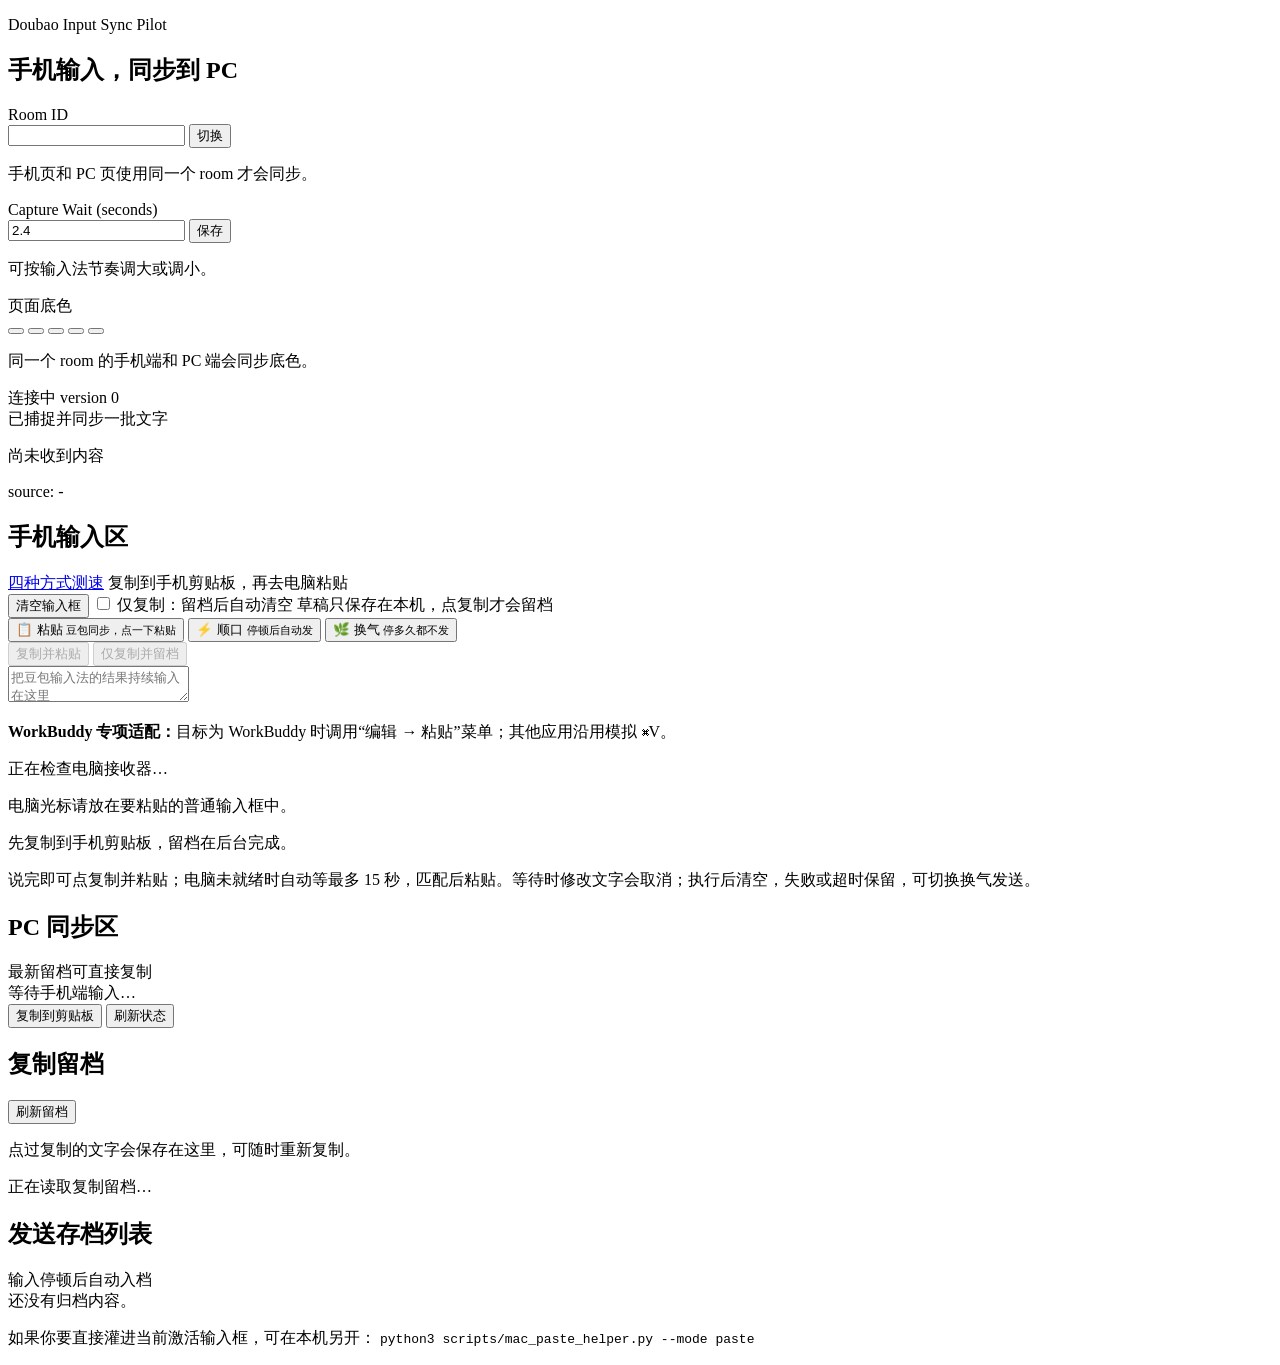
==== app/static/index.html @ 6bea4665 "Publish audited source snapshot with safe local defaults" ====
<!DOCTYPE html>
<html lang="zh-CN">
  <head>
    <meta charset="utf-8">
    <meta name="viewport" content="width=device-width, initial-scale=1">
    <title>Doubao Input Sync Pilot</title>
    <link rel="stylesheet" href="__BASE_PATH__/assets/styles.css?v=paste-clear-261011">
  </head>
  <body>
    <main class="page-shell">
      <section class="panel hero">
        <p class="eyebrow">Doubao Input Sync Pilot</p>
        <h1 id="page-title">手机输入，同步到 PC</h1>
        <p id="page-subtitle" class="subtitle"></p>
        <div id="claim-warning" class="claim-warning" hidden></div>
      </section>

      <section class="panel grid">
        <div class="card">
          <label for="room-input">Room ID</label>
          <div class="inline-row">
            <input id="room-input" type="text" autocomplete="off">
            <button id="reconnect-button" type="button">切换</button>
          </div>
          <p class="hint">手机页和 PC 页使用同一个 room 才会同步。</p>
        </div>

        <div class="card">
          <label for="archive-idle-input">Capture Wait (seconds)</label>
          <div class="inline-row">
            <input id="archive-idle-input" type="number" min="0.5" step="0.1" value="2.4">
            <button id="save-settings-button" type="button">保存</button>
          </div>
          <p class="hint" id="settings-status">可按输入法节奏调大或调小。</p>
        </div>

        <div class="card">
          <label>页面底色</label>
          <div id="theme-picker" class="theme-picker" role="radiogroup" aria-label="页面底色">
            <button class="theme-swatch" type="button" data-theme="warm" aria-label="暖橙" title="暖橙"></button>
            <button class="theme-swatch" type="button" data-theme="green" aria-label="青绿" title="青绿"></button>
            <button class="theme-swatch" type="button" data-theme="blue" aria-label="蓝灰" title="蓝灰"></button>
            <button class="theme-swatch" type="button" data-theme="rose" aria-label="玫瑰" title="玫瑰"></button>
            <button class="theme-swatch" type="button" data-theme="slate" aria-label="深灰" title="深灰"></button>
          </div>
          <p class="hint" id="theme-status">同一个 room 的手机端和 PC 端会同步底色。</p>
        </div>

        <div class="card">
          <div class="status-row">
            <span class="status-chip" id="connection-status">连接中</span>
            <span id="version-badge">version 0</span>
          </div>
          <div id="sync-flash" class="sync-flash" aria-live="polite">已捕捉并同步一批文字</div>
          <p class="meta-line" id="updated-at">尚未收到内容</p>
          <p class="meta-line" id="source-line">source: -</p>
        </div>
      </section>

      <section class="panel" id="mobile-panel">
        <div class="panel-header">
          <h2>手机输入区</h2>
          <a href="__BASE_PATH__/debug/latency?session=latency-261010-1500">四种方式测速</a>
          <span class="hint" id="mobile-panel-hint">复制到手机剪贴板，再去电脑粘贴</span>
        </div>
        <div class="inline-row actions mobile-toolbar">
          <button id="clear-button" type="button">清空输入框</button>
          <button id="restore-last-button" class="secondary-button" type="button" hidden>恢复刚才内容</button>
          <label class="toggle-label" for="auto-clear-toggle">
            <input id="auto-clear-toggle" type="checkbox">
            <span id="auto-clear-label">仅复制：留档后自动清空</span>
          </label>
          <span id="save-state" class="hint" aria-live="polite">草稿只保存在本机，点复制才会留档</span>
        </div>
        <div class="composer-shell" id="composer-shell" data-capture-mode="clipboard">
          <div class="capture-mode-bar">
            <div class="mode-switcher" role="group" aria-label="输入模式">
              <button id="clipboard-mode-button" class="mode-option is-selected" type="button" aria-pressed="true">
                <span>📋 粘贴</span>
                <small>豆包同步，点一下粘贴</small>
              </button>
              <button id="auto-mode-button" class="mode-option" type="button" aria-pressed="false">
                <span>⚡ 顺口</span>
                <small>停顿后自动发</small>
              </button>
              <button id="manual-mode-button" class="mode-option" type="button" aria-pressed="false">
                <span>🌿 换气</span>
                <small>停多久都不发</small>
              </button>
            </div>
            <button id="manual-send-button" class="manual-send-button" type="button" hidden>
              说完了，发送
            </button>
            <div id="clipboard-buttons" class="clipboard-buttons">
              <button id="copy-paste-button" class="manual-send-button" type="button" disabled>
                复制并粘贴
              </button>
              <button id="copy-archive-button" class="secondary-button" type="button" disabled>
                仅复制并留档
              </button>
            </div>
          </div>
          <textarea id="mobile-editor" placeholder="把豆包输入法的结果持续输入在这里"></textarea>
          <div id="clipboard-actions" class="clipboard-actions">
            <p class="copy-status"><strong>WorkBuddy 专项适配：</strong>目标为 WorkBuddy 时调用“编辑 → 粘贴”菜单；其他应用沿用模拟 ⌘V。</p>
            <p id="signal-receiver-status" class="copy-status" role="status" aria-live="polite">正在检查电脑接收器…</p>
            <p id="signal-action-status" class="copy-status" role="status" aria-live="polite">电脑光标请放在要粘贴的普通输入框中。</p>
            <p id="copy-status" class="copy-status" role="status" aria-live="polite">先复制到手机剪贴板，留档在后台完成。</p>
          </div>
          <p id="capture-mode-hint" class="capture-mode-hint">说完即可点复制并粘贴；电脑未就绪时自动等最多 15 秒，匹配后粘贴。等待时修改文字会取消；执行后清空，失败或超时保留，可切换换气发送。</p>
        </div>
      </section>

      <section class="panel" id="pc-panel">
        <div class="panel-header">
          <h2>PC 同步区</h2>
          <span class="hint" id="pc-panel-hint">最新留档可直接复制</span>
        </div>
        <div id="pc-output" class="output-box">等待手机端输入…</div>
        <div class="inline-row actions">
          <button id="copy-button" type="button">复制到剪贴板</button>
          <button id="refresh-button" type="button">刷新状态</button>
        </div>
      </section>

      <section class="panel" id="copy-history-panel">
        <div class="panel-header">
          <h2>复制留档</h2>
          <div class="inline-row">
            <button id="copy-history-refresh-button" class="secondary-button" type="button">刷新留档</button>
            <button id="retry-copy-archive-button" class="secondary-button" type="button" hidden>重试留档</button>
          </div>
        </div>
        <p id="copy-queue-status" class="hint" role="status" aria-live="polite">点过复制的文字会保存在这里，可随时重新复制。</p>
        <div id="copy-history-list" class="history-list">
          <div class="history-empty">正在读取复制留档…</div>
        </div>
      </section>

      <section class="panel" id="history-panel">
        <div class="panel-header">
          <h2>发送存档列表</h2>
          <span class="hint" id="archive-hint">输入停顿后自动入档</span>
        </div>
        <div id="history-list" class="history-list">
          <div class="history-empty">还没有归档内容。</div>
        </div>
        <p class="hint">
          如果你要直接灌进当前激活输入框，可在本机另开：
          <code>python3 scripts/mac_paste_helper.py --mode paste</code>
        </p>
      </section>
    </main>

    <script>window.__APP_BASE_PATH__ = "__BASE_PATH__";</script>
    <script src="__BASE_PATH__/assets/client.js?v=verified-paste-261012"></script>
  </body>
</html>
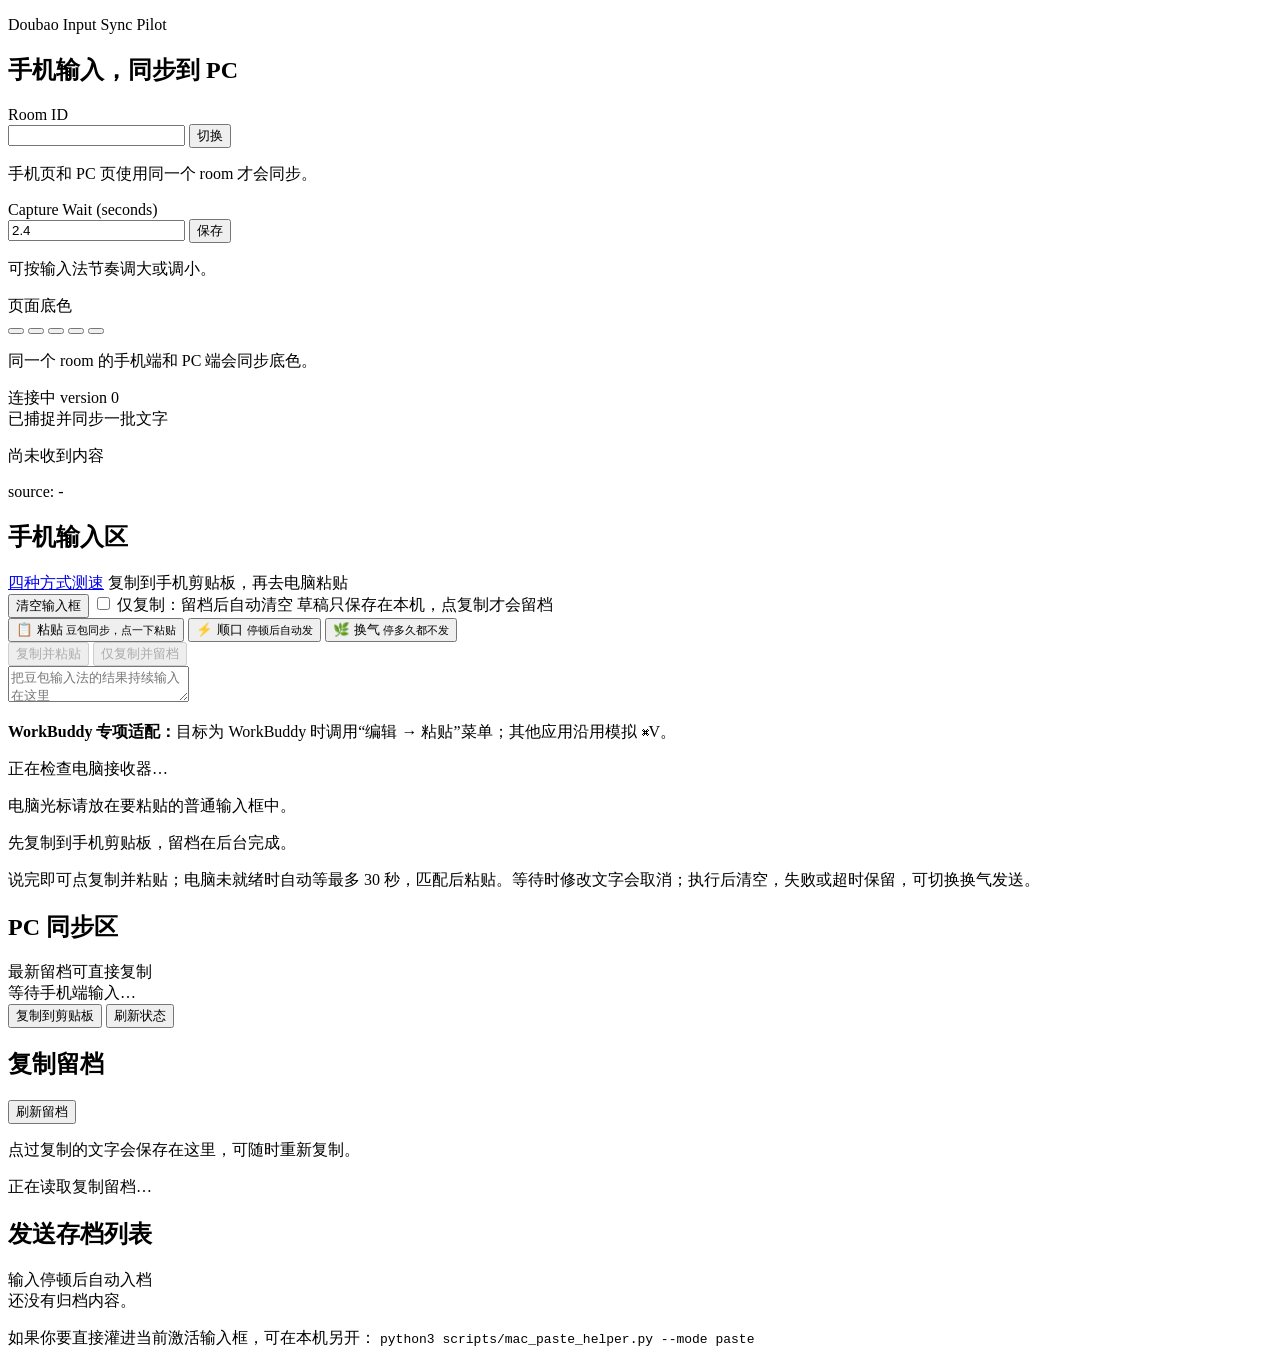
==== commit 6e64d74a: "Allow bounded recovery and longer text paste timeouts" ====
--- a/app/static/index.html
+++ b/app/static/index.html
@@ -1,10 +1,11 @@
 <!DOCTYPE html>
-<html lang="zh-CN">
+<html lang="zh-CN" data-app-base-path="__BASE_PATH__">
   <head>
     <meta charset="utf-8">
     <meta name="viewport" content="width=device-width, initial-scale=1">
     <title>Doubao Input Sync Pilot</title>
     <link rel="stylesheet" href="__BASE_PATH__/assets/styles.css?v=paste-clear-261011">
+    <link rel="stylesheet" href="__BASE_PATH__/assets/attachments.css?v=attachments-261020">
   </head>
   <body>
     <main class="page-shell">
@@ -107,7 +108,7 @@
             <p id="signal-action-status" class="copy-status" role="status" aria-live="polite">电脑光标请放在要粘贴的普通输入框中。</p>
             <p id="copy-status" class="copy-status" role="status" aria-live="polite">先复制到手机剪贴板，留档在后台完成。</p>
           </div>
-          <p id="capture-mode-hint" class="capture-mode-hint">说完即可点复制并粘贴；电脑未就绪时自动等最多 15 秒，匹配后粘贴。等待时修改文字会取消；执行后清空，失败或超时保留，可切换换气发送。</p>
+          <p id="capture-mode-hint" class="capture-mode-hint">说完即可点复制并粘贴；电脑未就绪时自动等最多 30 秒，匹配后粘贴。等待时修改文字会取消；执行后清空，失败或超时保留，可切换换气发送。</p>
         </div>
       </section>
 
@@ -121,6 +122,32 @@
           <button id="copy-button" type="button">复制到剪贴板</button>
           <button id="refresh-button" type="button">刷新状态</button>
         </div>
+      </section>
+
+      <section class="panel attachment-panel" id="attachment-panel" hidden>
+        <details id="attachment-details">
+          <summary><span>图片与文件</span><span class="attachment-summary-note" id="attachment-count">附件留档</span></summary>
+          <div class="attachment-body">
+            <p class="attachment-intro">附件本体会经过服务器并保留在当前页面。文字同步方式不变；图片和文件能否粘贴，取决于电脑目标应用是否支持附件。</p>
+            <div id="attachment-mobile-controls" hidden>
+              <div class="attachment-choose-row">
+                <button id="attachment-image-button" class="secondary-button" type="button">选图片</button>
+                <button id="attachment-file-button" class="secondary-button" type="button">选文件</button>
+              </div>
+              <input id="attachment-image-input" type="file" accept="image/*" hidden>
+              <input id="attachment-file-input" type="file" hidden>
+              <p class="hint attachment-selection" id="attachment-selection">也可将图片或文件粘贴、拖入手机输入区；选好后点击上传留档。</p>
+              <div class="attachment-action-row">
+                <button id="attachment-upload-button" class="secondary-button" type="button" disabled>上传并留档</button>
+                <button id="attachment-paste-button" type="button" disabled>粘贴附件到电脑</button>
+              </div>
+              <p id="attachment-receiver-status" class="hint" role="status" aria-live="polite">正在检查电脑附件接收器…</p>
+            </div>
+            <p id="attachment-status" class="attachment-status" role="status" aria-live="polite">正在读取附件留档…</p>
+            <div class="attachment-archive-heading"><span id="attachment-limit">每次一个附件，最大 20 MiB</span><button id="attachment-refresh-button" class="secondary-button" type="button">刷新</button></div>
+            <div id="attachment-list" class="attachment-list"></div>
+          </div>
+        </details>
       </section>
 
       <section class="panel" id="copy-history-panel">
@@ -152,7 +179,7 @@
       </section>
     </main>
 
-    <script>window.__APP_BASE_PATH__ = "__BASE_PATH__";</script>
-    <script src="__BASE_PATH__/assets/client.js?v=verified-paste-261012"></script>
+    <script src="__BASE_PATH__/assets/client.js?v=paste-timeouts-261031"></script>
+    <script src="__BASE_PATH__/assets/attachments.js?v=attachments-261020"></script>
   </body>
 </html>
